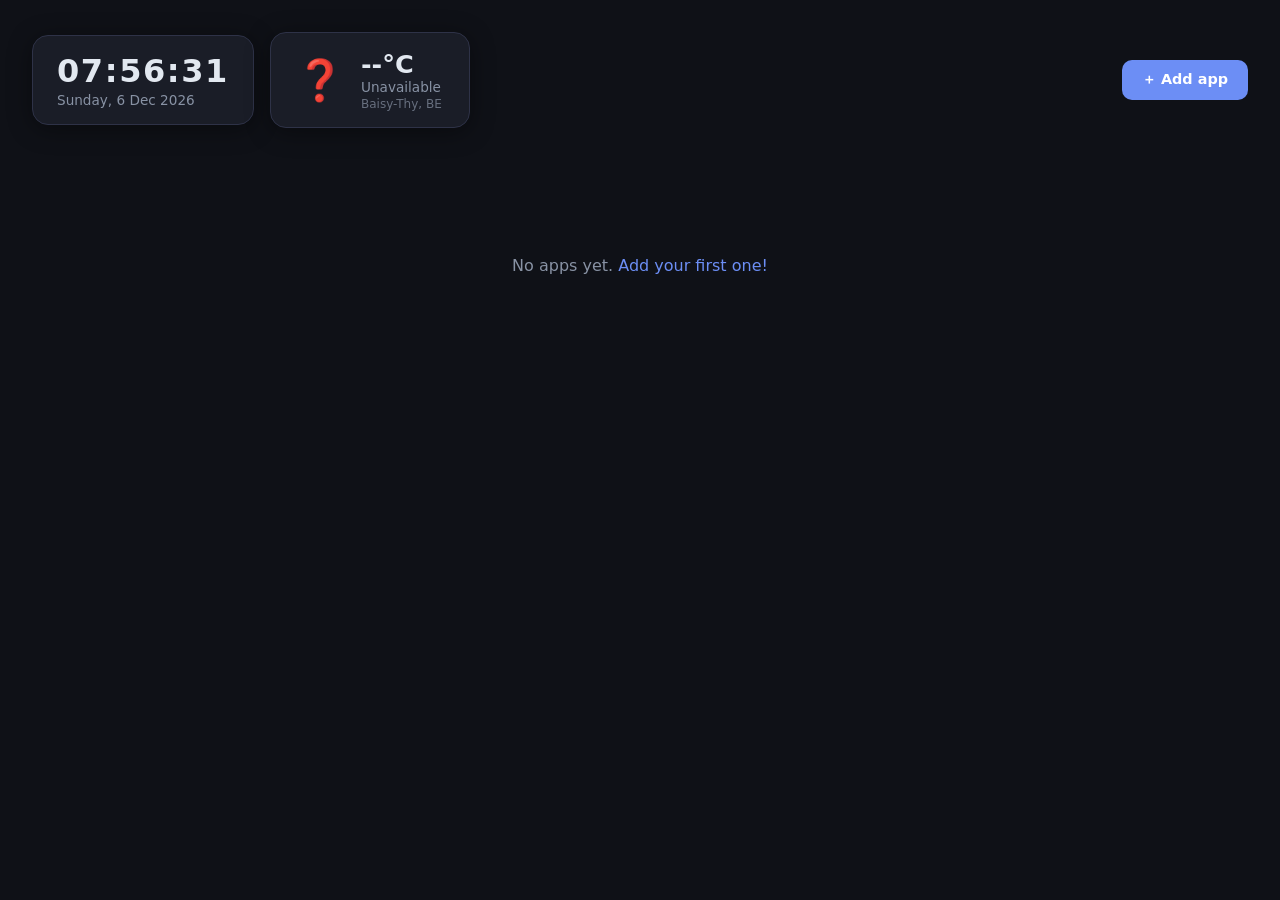
==== index.html @ 0bc91162 "feat: initial dashboard with clock, weather, and app grid - Dashboard page (index.html): live clock," ====
<!DOCTYPE html>
<html lang="en">
<head>
  <meta charset="UTF-8" />
  <meta name="viewport" content="width=device-width, initial-scale=1.0" />
  <title>Dashboard</title>
  <link rel="stylesheet" href="css/style.css" />
</head>
<body>
  <div class="dashboard">

    <!-- Top bar: clock + weather -->
    <header class="top-bar">
      <div class="widget widget--clock" id="widget-clock">
        <div class="clock__time" id="clock-time">--:--:--</div>
        <div class="clock__date" id="clock-date">---</div>
      </div>

      <div class="widget widget--weather" id="widget-weather">
        <div class="weather__icon" id="weather-icon">⏳</div>
        <div class="weather__info">
          <div class="weather__temp" id="weather-temp">--°C</div>
          <div class="weather__desc" id="weather-desc">Loading…</div>
          <div class="weather__location">Baisy-Thy, BE</div>
        </div>
      </div>

      <a href="add-link.html" class="btn btn--add" title="Add a new app link">＋ Add app</a>
    </header>

    <!-- App grid -->
    <main class="apps-grid" id="apps-grid">
      <!-- Populated by js/links.js -->
    </main>

    <!-- Empty state -->
    <div class="empty-state" id="empty-state" hidden>
      <p>No apps yet. <a href="add-link.html">Add your first one!</a></p>
    </div>

  </div>

  <script type="module" src="js/clock.js"></script>
  <script type="module" src="js/weather.js"></script>
  <script type="module" src="js/links.js"></script>
</body>
</html>
---- css/style.css ----
/* ===== Reset & base ===== */
*, *::before, *::after { box-sizing: border-box; margin: 0; padding: 0; }

:root {
  --bg:        #0f1117;
  --surface:   #1a1d27;
  --surface2:  #232738;
  --border:    #2e3247;
  --accent:    #6c8ef5;
  --accent2:   #a78bfa;
  --text:      #e2e8f0;
  --text-muted:#8892a4;
  --radius:    16px;
  --radius-sm: 10px;
  --shadow:    0 4px 24px rgba(0,0,0,.4);
  --transition:200ms ease;
}

html, body {
  height: 100%;
  font-family: 'Segoe UI', system-ui, -apple-system, sans-serif;
  background: var(--bg);
  color: var(--text);
}

a { color: var(--accent); text-decoration: none; }
a:hover { text-decoration: underline; }

/* ===== Dashboard layout ===== */
.dashboard {
  min-height: 100vh;
  padding: 2rem;
  display: flex;
  flex-direction: column;
  gap: 2rem;
}

/* ===== Top bar ===== */
.top-bar {
  display: flex;
  align-items: center;
  gap: 1rem;
  flex-wrap: wrap;
}

/* ===== Widget base ===== */
.widget {
  background: var(--surface);
  border: 1px solid var(--border);
  border-radius: var(--radius);
  padding: 1rem 1.5rem;
  box-shadow: var(--shadow);
}

/* ===== Clock widget ===== */
.widget--clock {
  display: flex;
  flex-direction: column;
  min-width: 160px;
}

.clock__time {
  font-size: 2rem;
  font-weight: 700;
  letter-spacing: .05em;
  color: var(--text);
  font-variant-numeric: tabular-nums;
}

.clock__date {
  font-size: .85rem;
  color: var(--text-muted);
  margin-top: .15rem;
}

/* ===== Weather widget ===== */
.widget--weather {
  display: flex;
  align-items: center;
  gap: 1rem;
  min-width: 200px;
}

.weather__icon {
  font-size: 2.5rem;
  line-height: 1;
}

.weather__temp {
  font-size: 1.6rem;
  font-weight: 700;
}

.weather__desc {
  font-size: .85rem;
  color: var(--text-muted);
  text-transform: capitalize;
}

.weather__location {
  font-size: .75rem;
  color: var(--text-muted);
  opacity: .7;
  margin-top: .1rem;
}

/* ===== Add button ===== */
.btn--add {
  margin-left: auto;
  background: var(--accent);
  color: #fff;
  padding: .65rem 1.25rem;
  border-radius: var(--radius-sm);
  font-weight: 600;
  font-size: .9rem;
  border: none;
  cursor: pointer;
  transition: opacity var(--transition), transform var(--transition);
  white-space: nowrap;
}

.btn--add:hover {
  opacity: .85;
  transform: translateY(-1px);
  text-decoration: none;
}

/* ===== Apps grid ===== */
.apps-grid {
  display: grid;
  grid-template-columns: repeat(auto-fill, minmax(160px, 1fr));
  gap: 1.25rem;
}

/* ===== App card ===== */
.app-card {
  background: var(--surface);
  border: 1px solid var(--border);
  border-radius: var(--radius);
  padding: 1.5rem 1rem;
  display: flex;
  flex-direction: column;
  align-items: center;
  gap: .75rem;
  text-align: center;
  cursor: pointer;
  transition: border-color var(--transition), transform var(--transition), box-shadow var(--transition);
  box-shadow: var(--shadow);
  text-decoration: none;
  color: var(--text);
}

.app-card:hover {
  border-color: var(--accent);
  transform: translateY(-4px);
  box-shadow: 0 8px 32px rgba(108,142,245,.25);
  text-decoration: none;
  color: var(--text);
}

.app-card__emoji {
  font-size: 2.5rem;
  line-height: 1;
}

.app-card__name {
  font-size: .9rem;
  font-weight: 600;
  word-break: break-word;
}

/* ===== Empty state ===== */
.empty-state {
  text-align: center;
  color: var(--text-muted);
  margin-top: 4rem;
  font-size: 1rem;
}

/* ===== Form page ===== */
.form-page {
  max-width: 520px;
  margin: 0 auto;
  padding: 2.5rem 1.5rem;
  display: flex;
  flex-direction: column;
  gap: 2rem;
}

.back-link {
  font-size: .9rem;
  color: var(--text-muted);
}

.back-link:hover { color: var(--accent); }

.form-page h1 {
  font-size: 1.8rem;
  font-weight: 700;
}

.add-form {
  background: var(--surface);
  border: 1px solid var(--border);
  border-radius: var(--radius);
  padding: 1.75rem;
  display: flex;
  flex-direction: column;
  gap: 1.25rem;
  box-shadow: var(--shadow);
}

.form-field {
  display: flex;
  flex-direction: column;
  gap: .4rem;
  font-size: .9rem;
  font-weight: 500;
  color: var(--text-muted);
}

.form-field input {
  background: var(--surface2);
  border: 1px solid var(--border);
  border-radius: var(--radius-sm);
  color: var(--text);
  padding: .65rem .9rem;
  font-size: 1rem;
  outline: none;
  transition: border-color var(--transition);
  font-family: inherit;
}

.form-field input:focus {
  border-color: var(--accent);
}

.form-field small {
  font-size: .78rem;
  color: var(--text-muted);
  opacity: .7;
}

.form-error {
  color: #f87171;
  font-size: .85rem;
  background: rgba(248,113,113,.1);
  border-radius: var(--radius-sm);
  padding: .5rem .75rem;
}

.btn--submit {
  background: var(--accent);
  color: #fff;
  padding: .75rem;
  border-radius: var(--radius-sm);
  font-weight: 700;
  font-size: 1rem;
  border: none;
  cursor: pointer;
  transition: opacity var(--transition);
  font-family: inherit;
}

.btn--submit:hover { opacity: .85; }

/* ===== Manage / saved list ===== */
.manage-section h2 {
  font-size: 1.1rem;
  margin-bottom: 1rem;
  color: var(--text-muted);
  font-weight: 600;
}

.saved-list {
  list-style: none;
  display: flex;
  flex-direction: column;
  gap: .6rem;
}

.saved-list__item {
  background: var(--surface);
  border: 1px solid var(--border);
  border-radius: var(--radius-sm);
  padding: .75rem 1rem;
  display: flex;
  align-items: center;
  gap: .75rem;
}

.saved-list__emoji { font-size: 1.3rem; }

.saved-list__name {
  flex: 1;
  font-size: .9rem;
  font-weight: 600;
  overflow: hidden;
  text-overflow: ellipsis;
  white-space: nowrap;
}

.saved-list__url {
  font-size: .75rem;
  color: var(--text-muted);
  overflow: hidden;
  text-overflow: ellipsis;
  white-space: nowrap;
  max-width: 200px;
}

.saved-list__delete {
  background: none;
  border: none;
  cursor: pointer;
  color: var(--text-muted);
  font-size: 1.1rem;
  padding: .2rem .4rem;
  border-radius: 6px;
  transition: color var(--transition), background var(--transition);
  font-family: inherit;
  line-height: 1;
}

.saved-list__delete:hover {
  color: #f87171;
  background: rgba(248,113,113,.1);
}

/* ===== Responsive ===== */
@media (max-width: 600px) {
  .dashboard { padding: 1rem; }
  .top-bar { flex-direction: column; align-items: stretch; }
  .btn--add { margin-left: 0; text-align: center; }
  .clock__time { font-size: 1.6rem; }
}
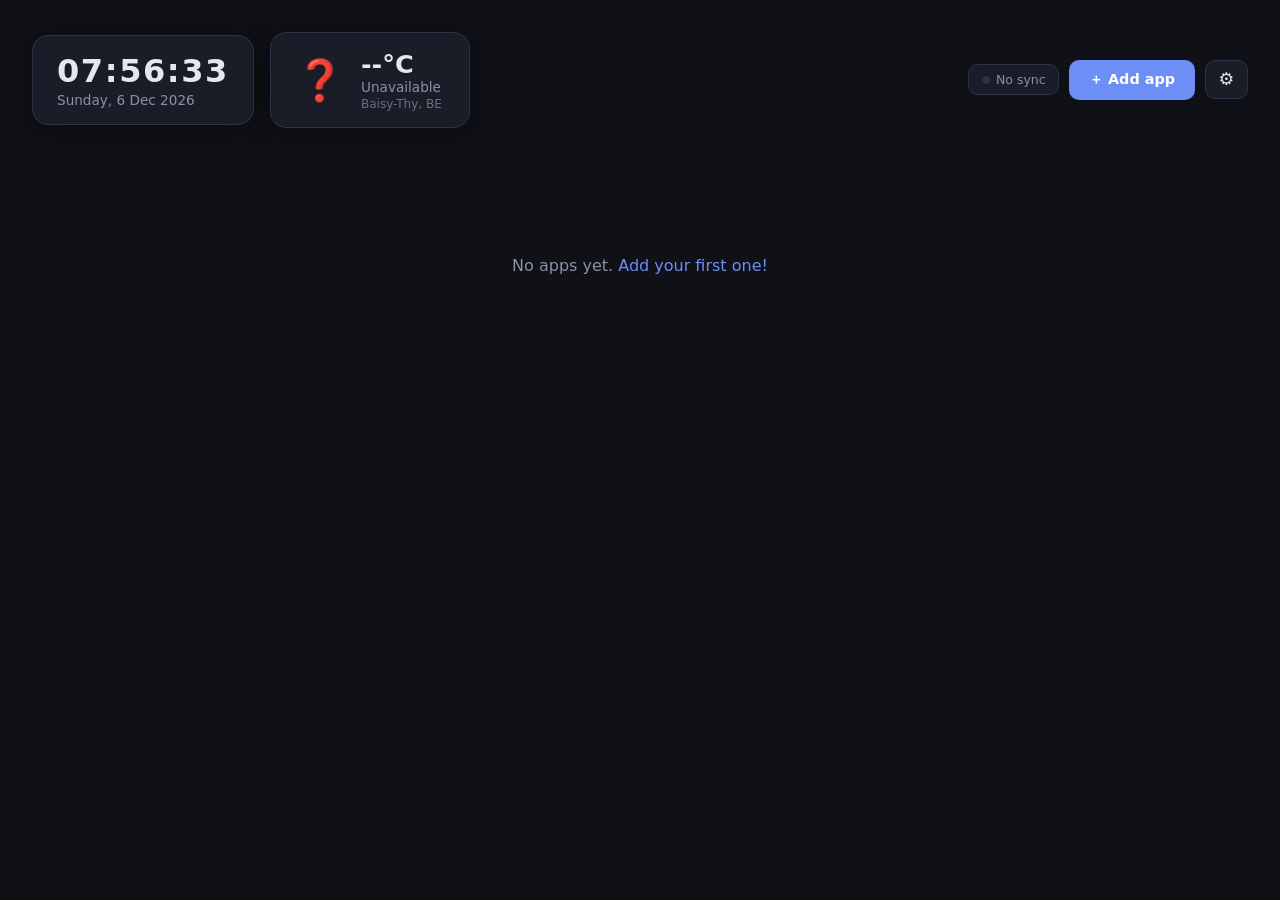
==== commit 3902fc19: "feat: emoji picker (300+) and cross-device sync via JSONBin.io Emoji picker: - New js/emoji-picker.j" ====
--- a/index.html
+++ b/index.html
@@ -25,7 +25,14 @@
         </div>
       </div>
 
-      <a href="add-link.html" class="btn btn--add" title="Add a new app link">＋ Add app</a>
+      <div class="top-bar__actions">
+        <div class="sync-indicator" id="sync-indicator" title="Sync status">
+          <span class="sync-indicator__dot" id="sync-dot"></span>
+          <span class="sync-indicator__label" id="sync-label">…</span>
+        </div>
+        <a href="add-link.html" class="btn btn--add" title="Add a new app link">＋ Add app</a>
+        <a href="settings.html" class="btn btn--icon" title="Settings">⚙️</a>
+      </div>
     </header>
 
     <!-- App grid -->
@@ -43,5 +50,6 @@
   <script type="module" src="js/clock.js"></script>
   <script type="module" src="js/weather.js"></script>
   <script type="module" src="js/links.js"></script>
+  <script type="module" src="js/dashboard.js"></script>
 </body>
 </html>
--- a/css/style.css
+++ b/css/style.css
@@ -327,10 +327,309 @@
   background: rgba(248,113,113,.1);
 }
 
+/* ===== Top-bar actions group ===== */
+.top-bar__actions {
+  margin-left: auto;
+  display: flex;
+  align-items: center;
+  gap: .6rem;
+  flex-wrap: wrap;
+}
+
+.btn--icon {
+  background: var(--surface);
+  border: 1px solid var(--border);
+  color: var(--text);
+  padding: .6rem .8rem;
+  border-radius: var(--radius-sm);
+  font-size: 1.1rem;
+  cursor: pointer;
+  transition: border-color var(--transition), transform var(--transition);
+  line-height: 1;
+}
+
+.btn--icon:hover {
+  border-color: var(--accent);
+  transform: translateY(-1px);
+  text-decoration: none;
+}
+
+/* ===== Sync indicator ===== */
+.sync-indicator {
+  display: flex;
+  align-items: center;
+  gap: .4rem;
+  padding: .45rem .8rem;
+  background: var(--surface);
+  border: 1px solid var(--border);
+  border-radius: var(--radius-sm);
+  font-size: .78rem;
+  color: var(--text-muted);
+  white-space: nowrap;
+}
+
+.sync-indicator__dot {
+  width: 8px;
+  height: 8px;
+  border-radius: 50%;
+  background: var(--border);
+  flex-shrink: 0;
+}
+
+.sync-indicator__dot.dot--ok      { background: #4ade80; }
+.sync-indicator__dot.dot--error   { background: #f87171; }
+.sync-indicator__dot.dot--syncing {
+  background: var(--accent);
+  animation: pulse 1s ease-in-out infinite;
+}
+.sync-indicator__dot.dot--off     { background: var(--border); }
+
+@keyframes pulse {
+  0%, 100% { opacity: 1; }
+  50%       { opacity: .3; }
+}
+
+/* ===== Emoji trigger button ===== */
+.emoji-field-row {
+  display: flex;
+  align-items: center;
+  gap: .75rem;
+}
+
+.emoji-trigger {
+  width: 52px;
+  height: 52px;
+  font-size: 1.8rem;
+  background: var(--surface2);
+  border: 1px solid var(--border);
+  border-radius: var(--radius-sm);
+  cursor: pointer;
+  transition: border-color var(--transition), transform var(--transition);
+  display: flex;
+  align-items: center;
+  justify-content: center;
+  flex-shrink: 0;
+  line-height: 1;
+}
+
+.emoji-trigger:hover,
+.emoji-trigger--selected { border-color: var(--accent); }
+
+.emoji-trigger:hover { transform: scale(1.08); }
+
+.emoji-field-hint {
+  font-size: .8rem;
+  color: var(--text-muted);
+}
+
+/* ===== Emoji modal ===== */
+.emoji-modal {
+  display: none;
+  position: fixed;
+  inset: 0;
+  z-index: 1000;
+  align-items: center;
+  justify-content: center;
+}
+
+.emoji-modal--open { display: flex; }
+
+.emoji-backdrop {
+  position: absolute;
+  inset: 0;
+  background: rgba(0,0,0,.6);
+  backdrop-filter: blur(4px);
+}
+
+.emoji-panel {
+  position: relative;
+  z-index: 1;
+  background: var(--surface);
+  border: 1px solid var(--border);
+  border-radius: var(--radius);
+  box-shadow: 0 8px 48px rgba(0,0,0,.6);
+  width: min(480px, 95vw);
+  max-height: 80vh;
+  display: flex;
+  flex-direction: column;
+  overflow: hidden;
+}
+
+.emoji-panel__header {
+  display: flex;
+  align-items: center;
+  justify-content: space-between;
+  padding: .9rem 1.1rem;
+  border-bottom: 1px solid var(--border);
+  font-weight: 600;
+  font-size: .95rem;
+}
+
+.emoji-panel__close {
+  background: none;
+  border: none;
+  color: var(--text-muted);
+  font-size: 1rem;
+  cursor: pointer;
+  padding: .2rem .4rem;
+  border-radius: 6px;
+  transition: color var(--transition), background var(--transition);
+  font-family: inherit;
+}
+
+.emoji-panel__close:hover {
+  color: var(--text);
+  background: var(--surface2);
+}
+
+.emoji-tabs {
+  display: flex;
+  padding: .5rem .6rem;
+  gap: .25rem;
+  border-bottom: 1px solid var(--border);
+  overflow-x: auto;
+  scrollbar-width: none;
+}
+
+.emoji-tabs::-webkit-scrollbar { display: none; }
+
+.emoji-tab {
+  background: none;
+  border: none;
+  font-size: 1.3rem;
+  padding: .4rem .5rem;
+  border-radius: 8px;
+  cursor: pointer;
+  opacity: .55;
+  transition: opacity var(--transition), background var(--transition);
+  flex-shrink: 0;
+  line-height: 1;
+}
+
+.emoji-tab:hover     { opacity: .85; background: var(--surface2); }
+.emoji-tab--active   { opacity: 1;   background: var(--surface2); }
+
+.emoji-grid {
+  display: grid;
+  grid-template-columns: repeat(auto-fill, minmax(40px, 1fr));
+  gap: 2px;
+  padding: .75rem;
+  overflow-y: auto;
+  flex: 1;
+}
+
+.emoji-btn {
+  background: none;
+  border: none;
+  font-size: 1.5rem;
+  padding: .35rem;
+  border-radius: 8px;
+  cursor: pointer;
+  transition: background var(--transition), transform var(--transition);
+  line-height: 1;
+  text-align: center;
+}
+
+.emoji-btn:hover {
+  background: var(--surface2);
+  transform: scale(1.2);
+}
+
+/* ===== Settings page extras ===== */
+.settings-section {
+  display: flex;
+  flex-direction: column;
+  gap: 1.25rem;
+}
+
+.settings-section__header h2 {
+  font-size: 1.25rem;
+  margin-bottom: .4rem;
+}
+
+.settings-section__desc {
+  font-size: .9rem;
+  color: var(--text-muted);
+  line-height: 1.5;
+}
+
+.settings-callout {
+  background: var(--surface2);
+  border: 1px solid var(--border);
+  border-radius: var(--radius-sm);
+  padding: 1rem 1.25rem;
+  font-size: .85rem;
+  line-height: 1.6;
+  color: var(--text-muted);
+}
+
+.settings-callout strong { color: var(--text); }
+
+.settings-callout ol {
+  margin: .5rem 0 0 1.2rem;
+}
+
+.settings-callout code {
+  background: var(--surface);
+  padding: .1em .35em;
+  border-radius: 4px;
+  font-size: .9em;
+  color: var(--accent2);
+}
+
+.form-row {
+  display: flex;
+  gap: .75rem;
+  flex-wrap: wrap;
+}
+
+.btn--danger {
+  background: rgba(248,113,113,.15);
+  color: #f87171;
+  border: 1px solid rgba(248,113,113,.3);
+  padding: .75rem 1rem;
+  border-radius: var(--radius-sm);
+  font-weight: 600;
+  font-size: .9rem;
+  cursor: pointer;
+  transition: background var(--transition);
+  font-family: inherit;
+}
+
+.btn--danger:hover { background: rgba(248,113,113,.25); }
+
+.sync-feedback {
+  padding: .6rem .9rem;
+  border-radius: var(--radius-sm);
+  font-size: .85rem;
+}
+
+.sync-feedback--ok    { background: rgba(74,222,128,.1);  color: #4ade80; }
+.sync-feedback--error { background: rgba(248,113,113,.1); color: #f87171; }
+.sync-feedback--info  { background: var(--surface2);      color: var(--text-muted); }
+
+.sync-status-card {
+  display: flex;
+  align-items: center;
+  gap: .9rem;
+  background: var(--surface2);
+  border: 1px solid var(--border);
+  border-radius: var(--radius-sm);
+  padding: .85rem 1.1rem;
+  font-size: .9rem;
+}
+
+.sync-status-card__sub {
+  font-size: .78rem;
+  color: var(--text-muted);
+  margin-top: .15rem;
+}
+
 /* ===== Responsive ===== */
 @media (max-width: 600px) {
   .dashboard { padding: 1rem; }
   .top-bar { flex-direction: column; align-items: stretch; }
-  .btn--add { margin-left: 0; text-align: center; }
+  .top-bar__actions { margin-left: 0; }
   .clock__time { font-size: 1.6rem; }
-}
+  .emoji-panel { max-height: 90vh; }
+}
